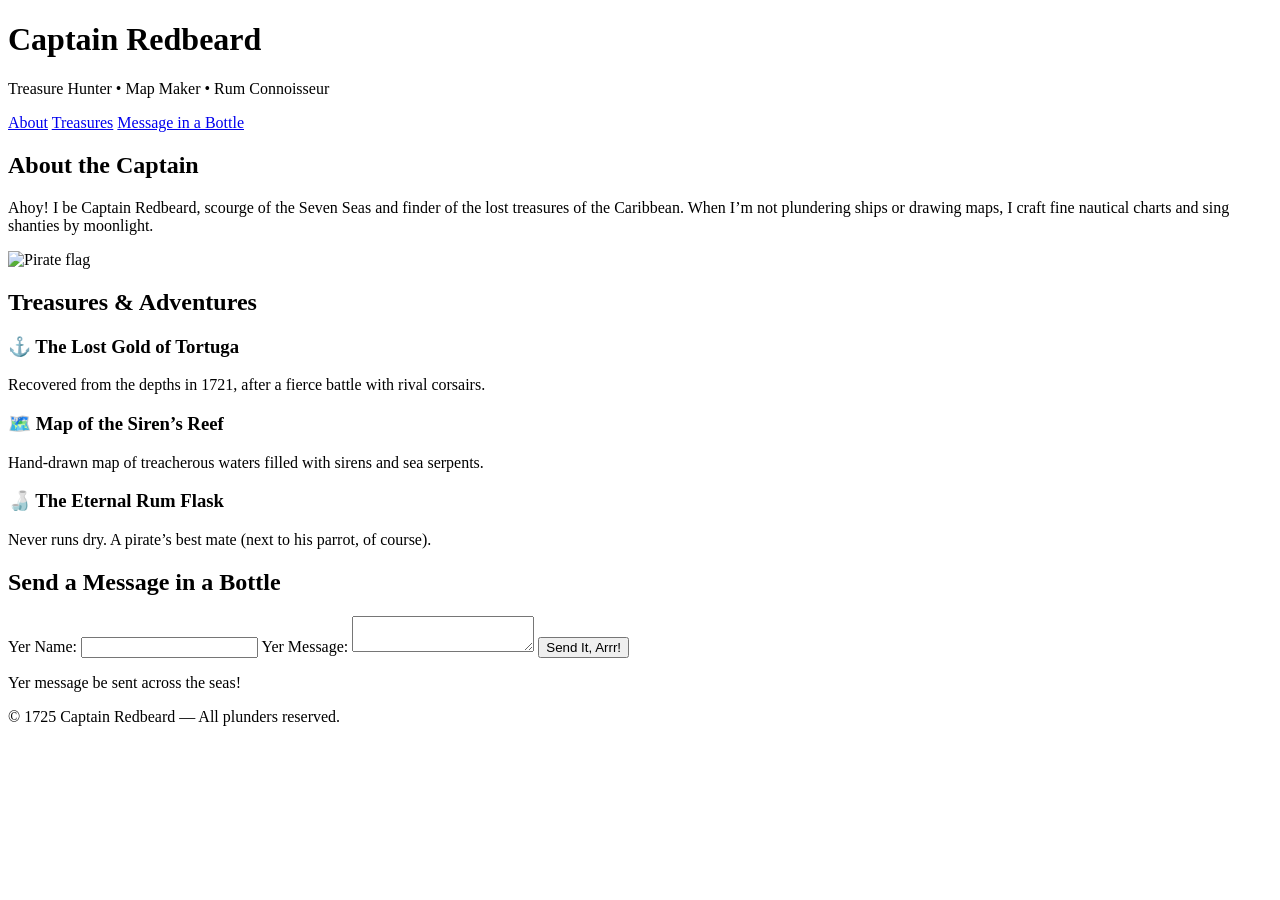
==== pirate_barebones.html @ 11b24d66 "Add files via upload" ====
<!DOCTYPE html>
<html lang="en">
<head>
  <meta charset="UTF-8" />
  <meta name="viewport" content="width=device-width, initial-scale=1.0" />
  <title>Captain Redbeard’s Portfolio</title>
  <link rel="stylesheet" href="pirate_barebones.css" />
</head>
<body>
  <header>
    <h1>Captain Redbeard</h1>
    <p>Treasure Hunter • Map Maker • Rum Connoisseur</p>
    <nav>
      <a href="#about">About</a>
      <a href="#treasures">Treasures</a>
      <a href="#contact">Message in a Bottle</a>
    </nav>
  </header>

  <section id="about">
    <h2>About the Captain</h2>
    <p>
      Ahoy! I be Captain Redbeard, scourge of the Seven Seas and finder of the lost treasures of the Caribbean.
      When I’m not plundering ships or drawing maps, I craft fine nautical charts and sing shanties by moonlight.
    </p>
    <img src="flag.png" alt="Pirate flag" class="flag">
  </section>

  <section id="treasures">
    <h2>Treasures & Adventures</h2>
    <div class="treasure-grid">
      <div class="treasure">
        <h3>⚓ The Lost Gold of Tortuga</h3>
        <p>Recovered from the depths in 1721, after a fierce battle with rival corsairs.</p>
      </div>
      <div class="treasure">
        <h3>🗺️ Map of the Siren’s Reef</h3>
        <p>Hand-drawn map of treacherous waters filled with sirens and sea serpents.</p>
      </div>
      <div class="treasure">
        <h3>🍶 The Eternal Rum Flask</h3>
        <p>Never runs dry. A pirate’s best mate (next to his parrot, of course).</p>
      </div>
    </div>
  </section>

  <section id="contact">
    <h2>Send a Message in a Bottle</h2>
    <form id="message-form">
      <label for="name">Yer Name:</label>
      <input type="text" id="name" name="name" required>
      
      <label for="message">Yer Message:</label>
      <textarea id="message" name="message" required></textarea>
      
      <button type="submit">Send It, Arrr!</button>
    </form>
    <p id="response" class="hidden">Yer message be sent across the seas!</p>
  </section>

  <footer>
    <p>© 1725 Captain Redbeard — All plunders reserved.</p>
  </footer>

  <script src="pirate.js"></script>
</body>
</html>
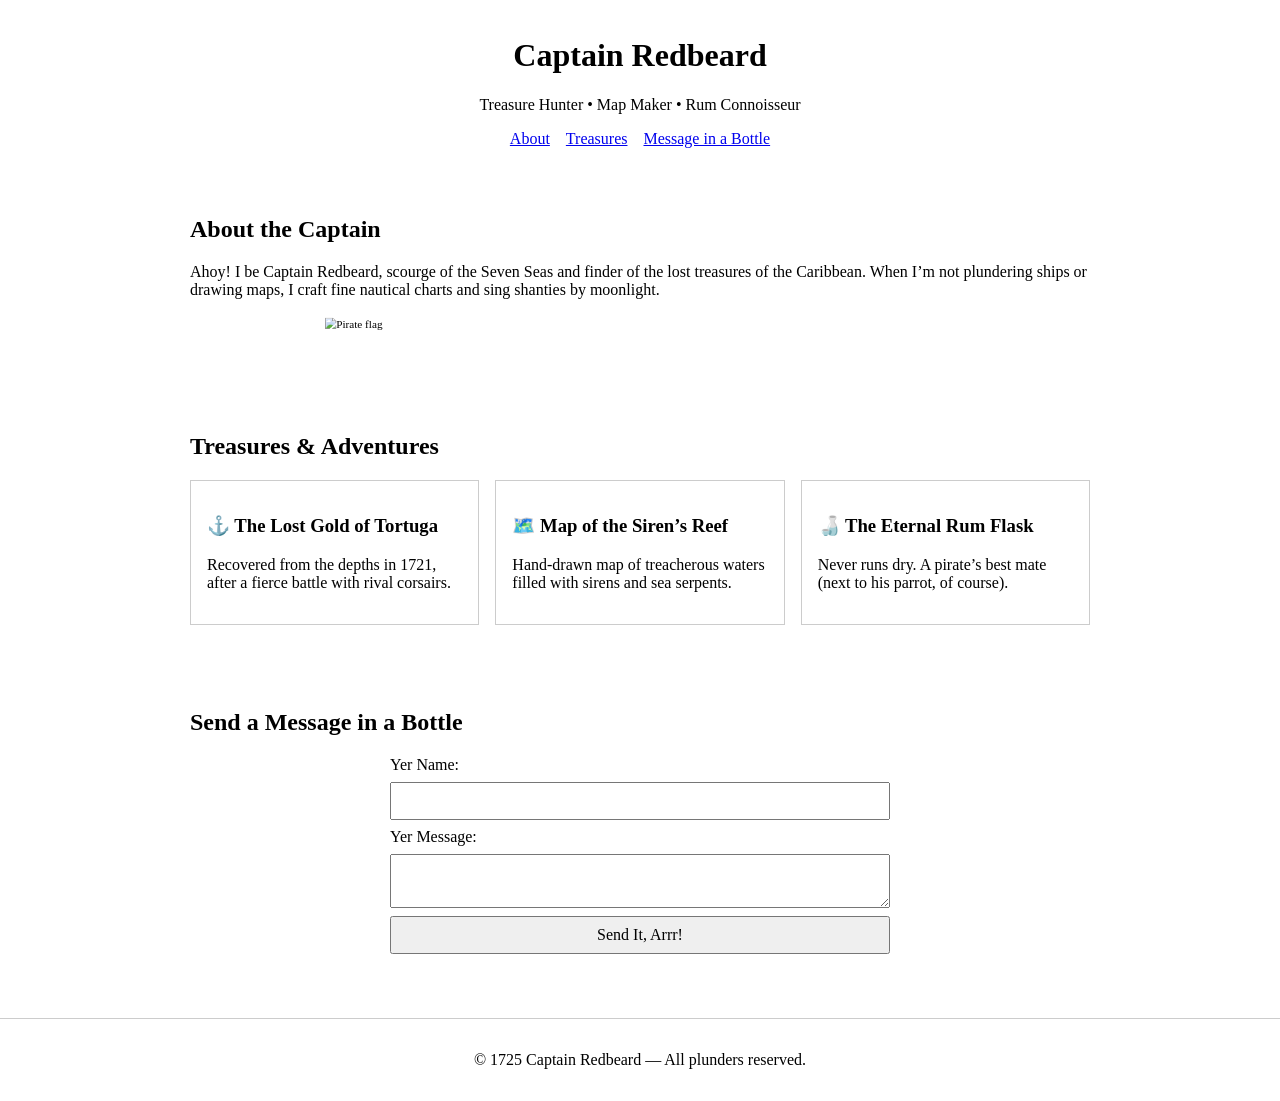
==== commit 17569b46: "Change stylesheet link to barebones.css" ====
--- a/pirate_barebones.html
+++ b/pirate_barebones.html
@@ -4,7 +4,7 @@
   <meta charset="UTF-8" />
   <meta name="viewport" content="width=device-width, initial-scale=1.0" />
   <title>Captain Redbeard’s Portfolio</title>
-  <link rel="stylesheet" href="pirate_barebones.css" />
+  <link rel="stylesheet" href="./barebones.css" />
 </head>
 <body>
   <header>
@@ -62,6 +62,6 @@
     <p>© 1725 Captain Redbeard — All plunders reserved.</p>
   </footer>
 
-  <script src="pirate.js"></script>
+  <script src="./pirate.js"></script>
 </body>
 </html>
--- a/barebones.css
+++ b/barebones.css
@@ -0,0 +1,79 @@
+/* Layout-only CSS: no colors, fonts, or fancy styling */
+
+/* Basic page reset */
+body {
+  margin: 0;
+  padding: 0;
+}
+
+/* Header and navigation */
+header {
+  text-align: center;
+  padding: 1em;
+}
+
+nav {
+  display: flex;
+  justify-content: center;
+  gap: 1em;
+  margin-top: 0.5em;
+}
+
+/* Section structure */
+section {
+  padding: 2em 1em;
+  max-width: 900px;
+  margin: 0 auto;
+}
+
+/* About section image alignment */
+.flag {
+  display: block;
+  margin: 1em auto;
+  max-width: 100%;
+  transform: scale(.7);
+  height: auto;
+}
+
+/* Treasures grid layout */
+.treasure-grid {
+  display: grid;
+  grid-template-columns: repeat(auto-fit, minmax(250px, 1fr));
+  gap: 1em;
+}
+
+.treasure {
+  padding: 1em;
+  border: 1px solid #ccc;
+}
+
+/* Contact form layout */
+form {
+  display: flex;
+  flex-direction: column;
+  gap: 0.5em;
+  max-width: 500px;
+  margin: 0 auto;
+}
+
+input, textarea, button {
+  padding: 0.5em;
+  font: inherit;
+}
+
+button {
+  cursor: pointer;
+}
+
+/* Footer alignment */
+footer {
+  text-align: center;
+  padding: 1em;
+  margin-top: 2em;
+  border-top: 1px solid #ccc;
+}
+
+/* Utility classes */
+.hidden {
+  display: none;
+}
